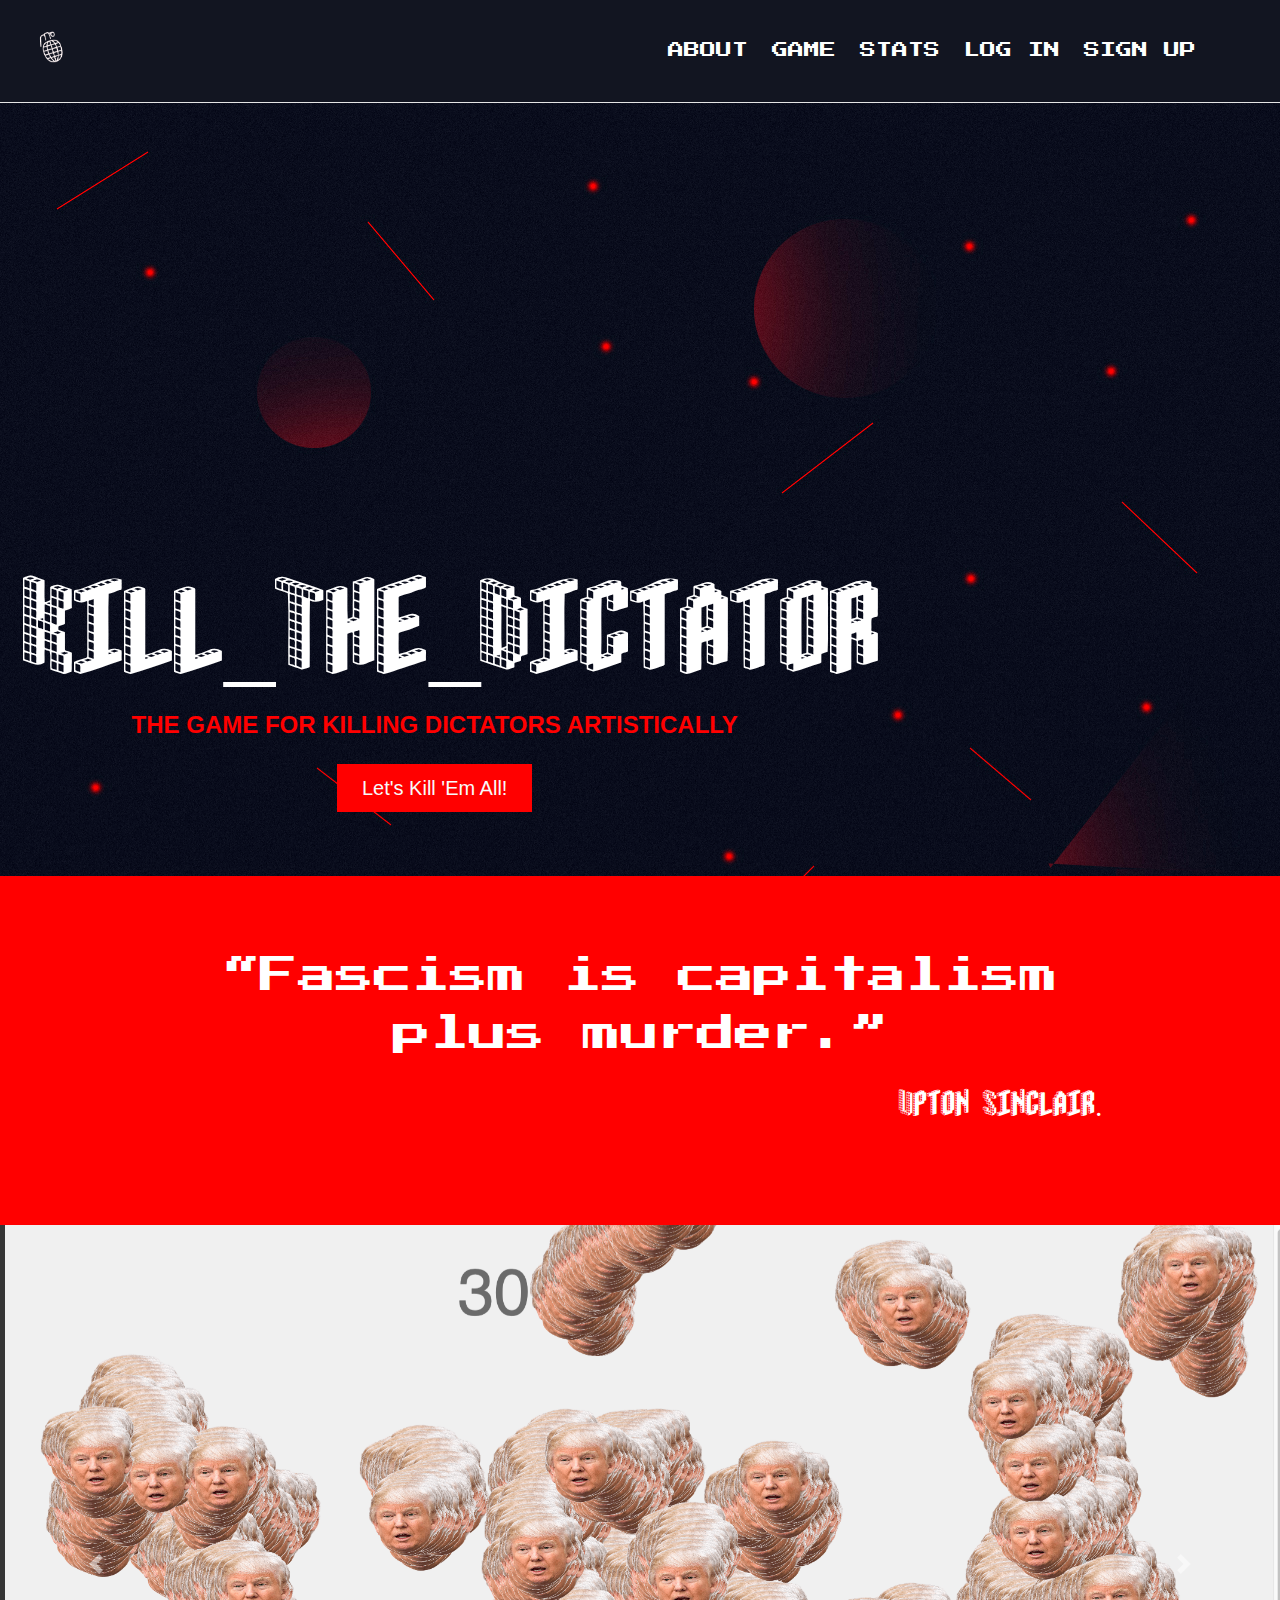
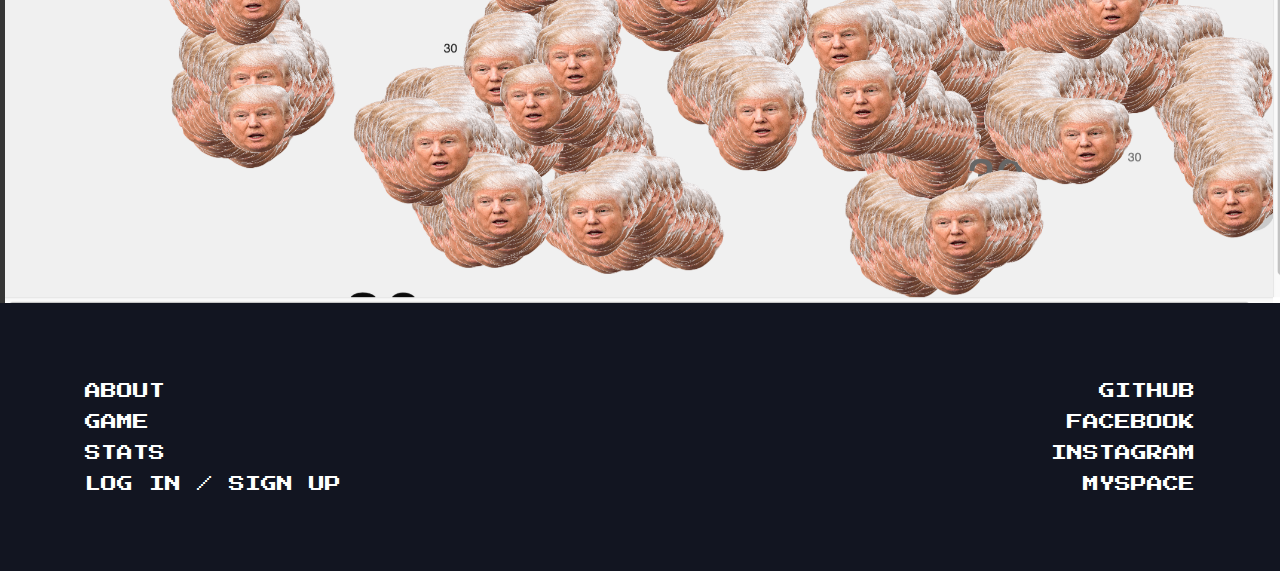
==== index.html @ b9e3bdea "agregado imagen fondo section y cambiado png trump , falta favicon" ====
<!DOCTYPE html>
<html lang="en">

<head>
    <meta charset="UTF-8">
    <meta name="viewport" content="width=device-width, initial-scale=1.0">
    <!-- para agregar el favicon -->
    <link rel="icon" type="image/png" href="/resources/android-icon-48x48.png">

    <!-- bootstrap 4 css -->
    <link rel="stylesheet" href="https://maxcdn.bootstrapcdn.com/bootstrap/4.0.0/css/bootstrap.min.css"
        integrity="sha384-Gn5384xqQ1aoWXA+058RXPxPg6fy4IWvTNh0E263XmFcJlSAwiGgFAW/dAiS6JXm" crossorigin="anonymous">

    <!-- íconos fontawesome -->
    <link rel="stylesheet" href="https://use.fontawesome.com/releases/v5.8.1/css/all.css"
        integrity="sha384-50oBUHEmvpQ+1lW4y57PTFmhCaXp0ML5d60M1M7uH2+nqUivzIebhndOJK28anvf" crossorigin="anonymous">

    <link rel="stylesheet" href="https://use.fontawesome.com/releases/v5.8.1/css/all.css"
        integrity="sha384-50oBUHEmvpQ+1lW4y57PTFmhCaXp0ML5d60M1M7uH2+nqUivzIebhndOJK28anvf" crossorigin="anonymous">
    <link href="https://fonts.googleapis.com/css?family=Press+Start+2P&display=swap" rel="stylesheet">
    <link rel="stylesheet" href="/styles/style.css">
    <title>Dictator Killer</title>

</head>

<body>
    <nav class="navbar navbar-expand-lg ">
        <a href="index.html"> <img src="/images/logogranada.png" class="logo m-3 " alt="logo-granada"></a>
        <button type="button" class="navbar-toggler mb-2 " data-toggle="collapse" data-target="#nav"><i
                class="fas fa-skull-crossbones"></i></button>
        <div class="collapse navbar-collapse justify-content-end" id="nav">
            <ul id="nav-ul" class="navbar-nav mr-5">
                <li><a class="navli   px-1 mr-3" href="about.html">ABOUT</a></li>
                <li><a class="navli   px-1 mr-3" href="game.html">GAME</a></li>
                <li><a class="navli   px-1 mr-3" href="stats.html">STATS</a></li>
                <li><a class="navli   px-1 mr-3" href="login.html">LOG IN </a></li>
                <li><a class="navli   px-1 mr-3" href="signup.html"> SIGN UP</a></li>
            </ul>
        </div>
    </nav>
    <hr>
    <!--banner-->
    <section class="">
        <div class="container-fluid">
            <div class="row justify-content-start align-items-end hero ">
                <div class="col-sm-8 text-center ml-2 mb-5">
                    <h1 class="killH1 ">Kill_The_Dictator</h1>
                    <h4 class="font-weight-bold  subh4 mt-4">THE GAME FOR KILLING DICTATORS ARTISTICALLY</h2>

                        <a href="/game.html" class="btn  btn-lg px-4 m-3 text-light btn-rojo">Let's Kill 'Em All!</a>
                </div>
            </div>
        </div>
    </section>
    <!--end of banner-->


    <section id="features" class="p-5 bg-pink ">
        <div class="container-fluid">
            <div class="row">

            </div>
            <div class="row text-center">
                <div class="col-lg-10 col-sm-10 mx-auto mb-5">
                    <p class="text-white my-4 quote ">
                        “Fascism is capitalism plus murder.”
                    </p>
                    <h3 class="text-white text-right mr-3">Upton Sinclair.</h3>

                </div>

            </div>
        </div>
    </section>

    <div id="carousel" class="carousel slide" data-ride="carousel">
        <div class="carousel-inner">
            <div class="carousel-item active">
                <div class="innerEffect"></div>
                <img src="/images/slide1.png" class="d-block w-100" alt="">
                <div class="carousel-caption d-none d-md-block">

                </div>
            </div>
            <div class="carousel-item">
                <div class="innerEffect"></div>
                <img src="/images/slide1.png" class="d-block w-100" alt="">
                <div class="carousel-caption d-none d-md-block">

                </div>
            </div>
            <div class="carousel-item">
                <div class="innerEffect"></div>
                <img src="/images/slide1.png" class="d-block w-100" alt="">
                <div class="carousel-caption d-none d-md-block">

                </div>
            </div>
            <div class="carousel-item">
                <div class="innerEffect"></div>
                <img src="/images/slide1.png" class="d-block w-100" alt="">
                <div class="carousel-caption d-none d-md-block">

                </div>
            </div>
        </div>
        <a class="carousel-control-prev" href="#carouselExampleCaptions" role="button" data-slide="prev">
            <span class="carousel-control-prev-icon" aria-hidden="true"></span>
            <span class="sr-only">Previous</span>
        </a>
        <a class="carousel-control-next" href="#carouselExampleCaptions" role="button" data-slide="next">
            <span class="carousel-control-next-icon" aria-hidden="true"></span>
            <span class="sr-only">Next</span>
        </a>
    </div>


    <!--footer-->
    <footer class="">
        <div class="container ">
            <div class="row  py-5">
                <div class="col-lg-6 col-sm-6 my-4">
                    <ul class="list-group list-unstyled">
                        <li class="pt-1"><a href="#" class="navli  ">ABOUT</a></li>
                        <li class="pt-1"><a href="#" class="navli">GAME </a></li>
                        <li class="pt-1"><a href="#" class="navli">STATS </a></li>
                        <li class="pt-1"><a href="#" class="navli"> LOG IN / SIGN UP</a>
                        </li>
                    </ul>
                </div>

                <div class="col-lg-6 col-sm-6 my-4">
                    <ul class="list-group list-unstyled ul2">
                        <li class="pt-1 "><a href="#" class="navli  ">GITHUB</a></li>
                        <li class="pt-1"><a href="#" class="navli  ">FACEBOOK</a></li>
                        <li class="pt-1"><a href="#" class="navli ">INSTAGRAM </a></li>
                        <li class="pt-1"><a href="#" class="navli "> MYSPACE</a>
                        </li>
                    </ul>
                </div>
            </div>
        </div>
    </footer>

    <!--end of footer-->

    <!-- _____________________END OF CODE_______//______SCRIPT______________________ -->

    <script src="https://code.jquery.com/jquery-3.2.1.slim.min.js"
        integrity="sha384-KJ3o2DKtIkvYIK3UENzmM7KCkRr/rE9/Qpg6aAZGJwFDMVNA/GpGFF93hXpG5KkN" crossorigin="anonymous">
    </script>
    <script src="https://cdnjs.cloudflare.com/ajax/libs/popper.js/1.12.9/umd/popper.min.js"
        integrity="sha384-ApNbgh9B+Y1QKtv3Rn7W3mgPxhU9K/ScQsAP7hUibX39j7fakFPskvXusvfa0b4Q" crossorigin="anonymous">
    </script>
    <script src="https://maxcdn.bootstrapcdn.com/bootstrap/4.0.0/js/bootstrap.min.js"
        integrity="sha384-JZR6Spejh4U02d8jOt6vLEHfe/JQGiRRSQQxSfFWpi1MquVdAyjUar5+76PVCmYl" crossorigin="anonymous">
    </script>
</body>

</html>
---- styles/style.css ----
@font-face {
    font-family: "Blox";
    src: url("/resources/FontBlox/blox2-webfont.woff");
    src: url("/resources/FontBlox/blox2-webfont.woff") format("woff"),
        url("/resources/FontBlox/Blox2.ttf") format("ttf"),
        url("https://yoursite.com/css/fonts/CustomFont.svg#filename") format("svg");
}

nav {
    background-color: #121521;
}

.nav-item:hover {
    color: red;
}

.navbar-toggler {
    color: red;
}

.logo {
    width: 40px;

}

.hero {
    background-color: #121521;
    min-height: 450px;
    background-image: url(/images/backsection.jpg);

}

@media screen and (min-width: 600px) {
    .hero {
        height: 85.9vh;
    }
}

@media screen and (max-width: 600px) {
    .hero {
        height: 89vh;
    }
}

@media screen and (min-width: 600px) {
    .dictator-title {
        margin-top: 50px;
    }
}

h1,
h3 {
    font-family: Blox;
    color: white;

}

h1 {
    font-size: 8vw;


}

h1:hover {
    animation: text-flicker-in-glow 4s linear infinite alternate both;

}

@keyframes text-flicker-in-glow {
    0% {
        opacity: 0;
    }

    10% {
        opacity: 0;
        text-shadow: none;
    }

    10.1% {
        opacity: 1;
        text-shadow: none;
    }

    10.2% {
        opacity: 0;
        text-shadow: none;
    }

    20% {
        opacity: 0;
        text-shadow: none;
    }

    20.1% {
        opacity: 1;
        text-shadow: 0 0 30px rgba(255, 255, 255, 0.25);
    }

    20.6% {
        opacity: 0;
        text-shadow: none;
    }

    30% {
        opacity: 0;
        text-shadow: none;
    }

    30.1% {
        opacity: 1;
        text-shadow: 0 0 30px rgba(255, 255, 255, 0.45), 0 0 60px rgba(255, 255, 255, 0.25);
    }

    30.5% {
        opacity: 1;
        text-shadow: 0 0 30px rgba(255, 255, 255, 0.45), 0 0 60px rgba(255, 255, 255, 0.25);
    }

    30.6% {
        opacity: 0;
        text-shadow: none;
    }

    45% {
        opacity: 0;
        text-shadow: none;
    }

    45.1% {
        opacity: 1;
        text-shadow: 0 0 30px rgba(255, 255, 255, 0.45), 0 0 60px rgba(255, 255, 255, 0.25);
    }

    50% {
        opacity: 1;
        text-shadow: 0 0 30px rgba(255, 255, 255, 0.45), 0 0 60px rgba(255, 255, 255, 0.25);
    }

    55% {
        opacity: 1;
        text-shadow: 0 0 30px rgba(255, 255, 255, 0.45), 0 0 60px rgba(255, 255, 255, 0.25);
    }

    55.1% {
        opacity: 0;
        text-shadow: none;
    }

    57% {
        opacity: 0;
        text-shadow: none;
    }

    57.1% {
        opacity: 1;
        text-shadow: 0 0 30px rgba(255, 255, 255, 0.55), 0 0 60px rgba(255, 255, 255, 0.35);
    }

    60% {
        opacity: 1;
        text-shadow: 0 0 30px rgba(255, 255, 255, 0.55), 0 0 60px rgba(255, 255, 255, 0.35);
    }

    60.1% {
        opacity: 0;
        text-shadow: none;
    }

    65% {
        opacity: 0;
        text-shadow: none;
    }

    65.1% {
        opacity: 1;
        text-shadow: 0 0 30px rgba(255, 255, 255, 0.55), 0 0 60px rgba(255, 255, 255, 0.35), 0 0 100px rgba(255, 255, 255, 0.1);
    }

    75% {
        opacity: 1;
        text-shadow: 0 0 30px rgba(255, 255, 255, 0.55), 0 0 60px rgba(255, 255, 255, 0.35), 0 0 100px rgba(255, 255, 255, 0.1);
    }

    75.1% {
        opacity: 0;
        text-shadow: none;
    }

    77% {
        opacity: 0;
        text-shadow: none;
    }

    77.1% {
        opacity: 1;
        text-shadow: 0 0 30px rgba(255, 255, 255, 0.55), 0 0 60px rgba(255, 255, 255, 0.4), 0 0 110px rgba(255, 255, 255, 0.2), 0 0 100px rgba(255, 255, 255, 0.1);
    }

    85% {
        opacity: 1;
        text-shadow: 0 0 30px rgba(255, 255, 255, 0.55), 0 0 60px rgba(255, 255, 255, 0.4), 0 0 110px rgba(255, 255, 255, 0.2), 0 0 100px rgba(255, 255, 255, 0.1);
    }

    85.1% {
        opacity: 0;
        text-shadow: none;
    }

    86% {
        opacity: 0;
        text-shadow: none;
    }

    86.1% {
        opacity: 1;
        text-shadow: 0 0 30px rgba(255, 255, 255, 0.6), 0 0 60px rgba(255, 255, 255, 0.45), 0 0 110px rgba(255, 255, 255, 0.25), 0 0 100px rgba(255, 255, 255, 0.1);
    }

    100% {
        opacity: 1;
        text-shadow: 0 0 30px rgba(255, 255, 255, 0.6), 0 0 60px rgba(255, 255, 255, 0.45), 0 0 110px rgba(255, 255, 255, 0.25), 0 0 100px rgba(255, 255, 255, 0.1);
    }
}


@media screen and (max-width: 600px) {
    .KillH1 {
        font-size: 14vw;
    }
}

h4 {
    color: red;
}

hr {
    height: 0, 5px;
    color: #bbbbbb;
    margin: 0;
    padding: 0;
}

.subh2 {
    color: red;
    letter-spacing: 5px;
}

.btn-rojo {
    background-color: red;
    border-radius: 0;
}

#features {
    background-color: red;
}

.quote {
    font-size: 3vw;
    font-family: 'Press Start 2P';
}

footer {
    background-color: #121521;

}

@media screen and (max-width: 600px) {
    .quote {
        font-size: 5vw;
    }
}

@media screen and (max-width: 600px) {
    #imagen {
        max-width: 150px;
    }
}

.navli,
.info-title,
.info-text {
    color: white;
    text-decoration: none;
    font-family: 'Press Start 2P';
}

.navli:hover {
    color: red;
    text-decoration: none;

}

.ul2 li {
    text-align: end;
}

.tabla {
    border: 2px solid #FFF;
    background-color: red;
}

.btnsubmit {
    display: block;
    background-color: red;
    border: 2px solid #FFF;

}

.btnsubmit:hover {
    color: #121521;
    background-color: white;

}

#countdown {
    display: none;
    font-family: 'Press Start 2P';
    font-size: 20px;
}

@media screen and (max-width: 600px) {
    #countdown {
        font-size: 10px;
    }
}

#score-section {
    display: none;
}

.sign-up,
.log-in {
    display: inline;
}

.sign-up:hover,
.log-in:hover,
.stats:hover {
    color: black;
    cursor: pointer;
    letter-spacing: 5px;
}

::placeholder,
input {
    font-family: 'Press Start 2P';
}

#game-body {
    cursor: url('/resources/cursor.cur'), auto;

        animation: colorchange 60s; 
        -webkit-animation: colorchange 60s;
      }
  
      @keyframes colorchange
      {
        0%   {background: white;}
        100% {background: red;}
      }
  
      @-webkit-keyframes colorchange
      {
        0%   {background: white;}
        100% {background: red;}
      
}
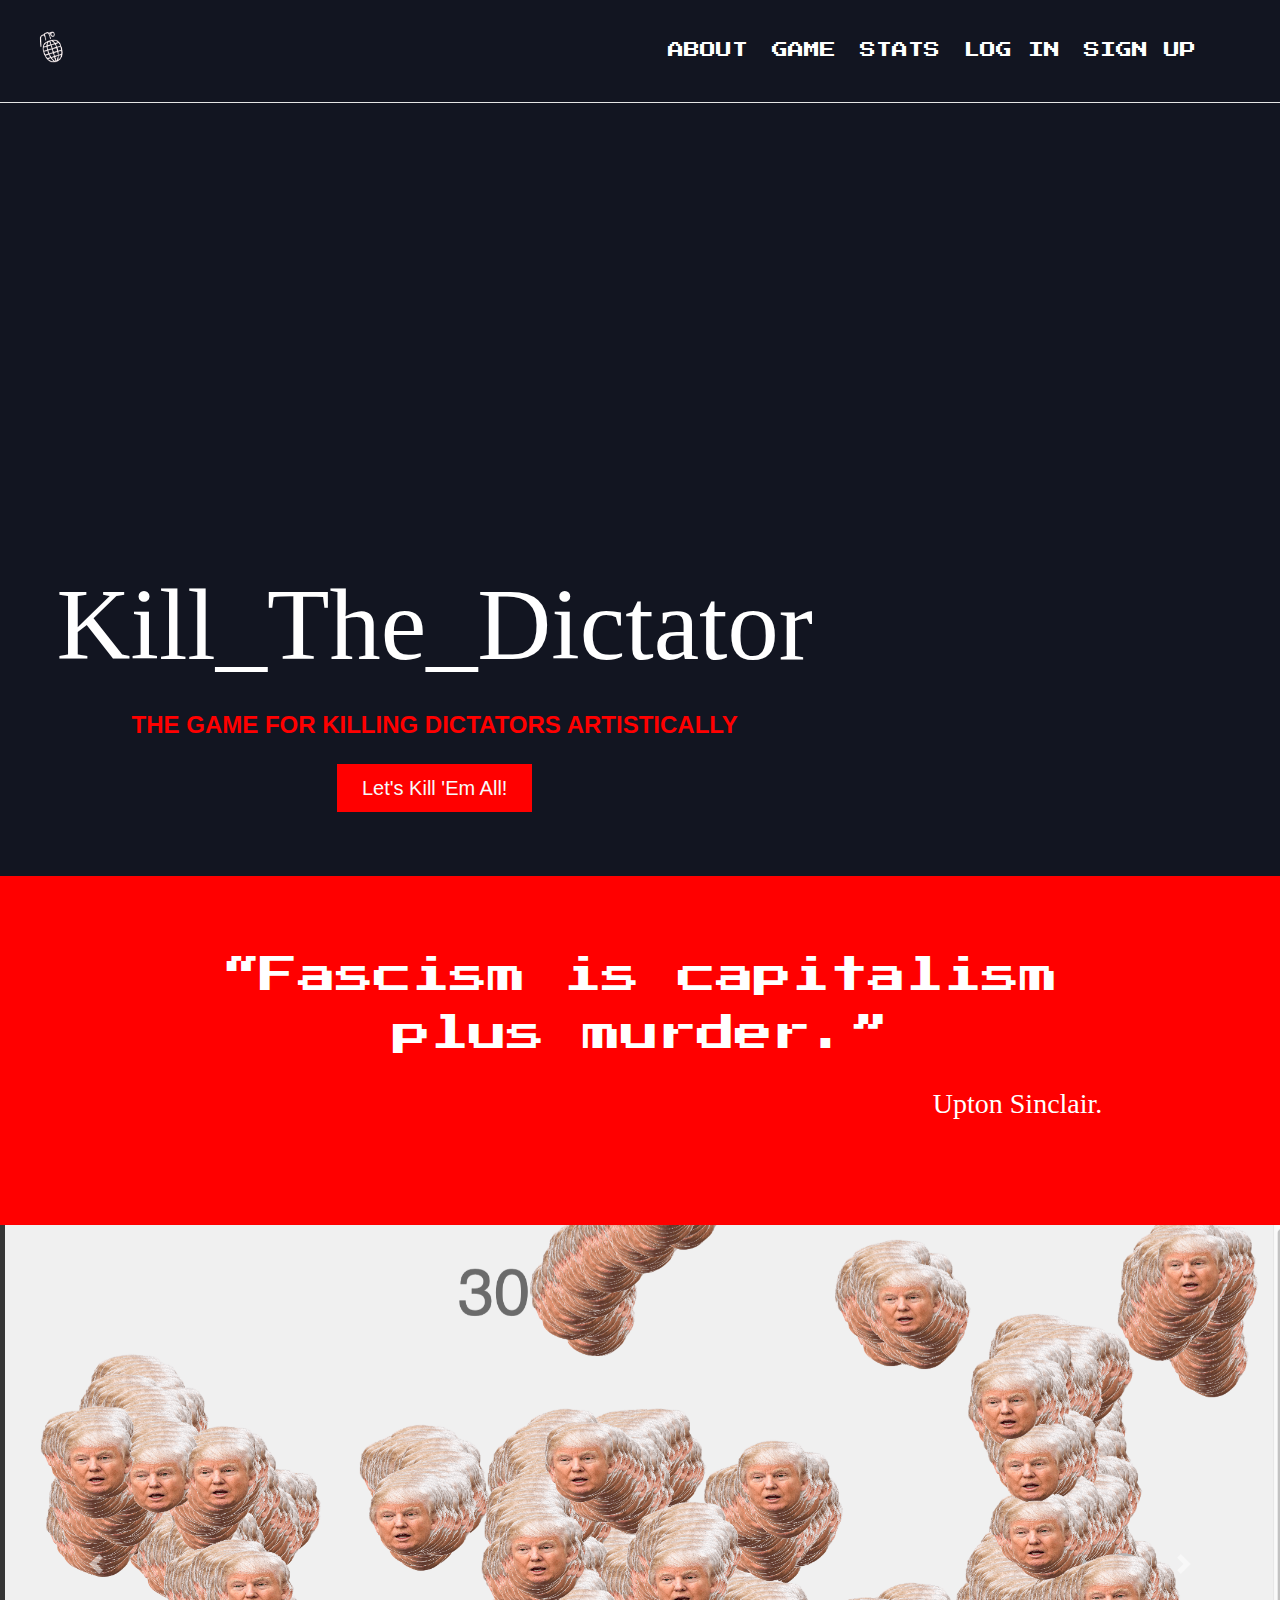
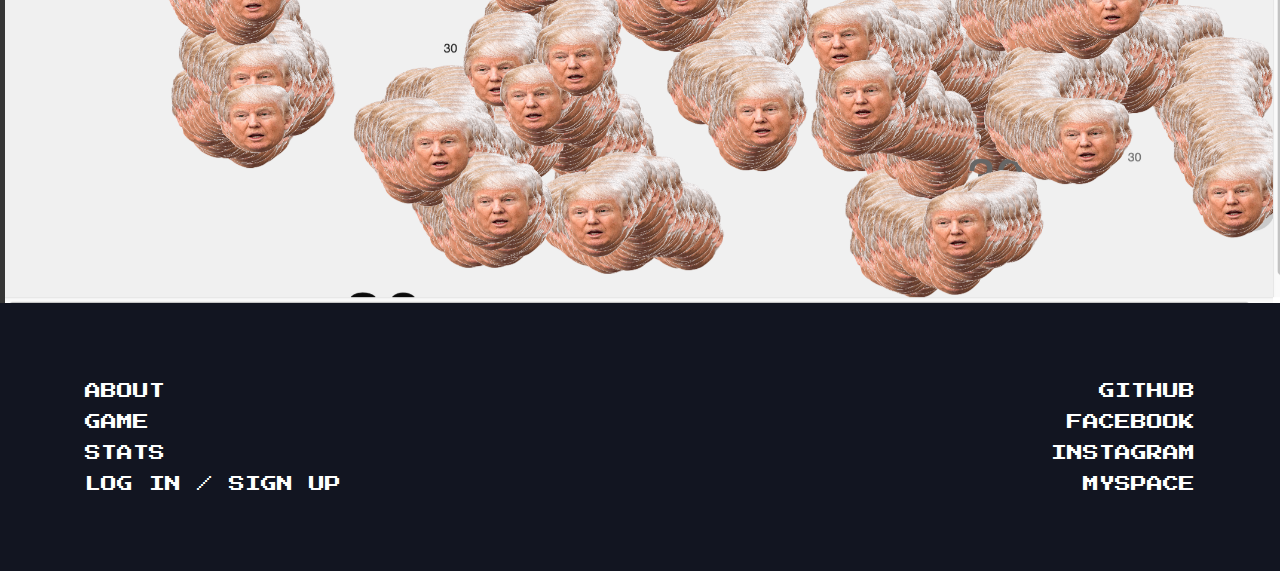
==== commit 832681b6: "cambiado todo los puntos para github" ====
--- a/index.html
+++ b/index.html
@@ -5,7 +5,7 @@
     <meta charset="UTF-8">
     <meta name="viewport" content="width=device-width, initial-scale=1.0">
     <!-- para agregar el favicon -->
-    <link rel="icon" type="image/png" href="/resources/android-icon-48x48.png">
+    <link rel="icon" type="image/png" href="./resources/android-icon-48x48.png">
 
     <!-- bootstrap 4 css -->
     <link rel="stylesheet" href="https://maxcdn.bootstrapcdn.com/bootstrap/4.0.0/css/bootstrap.min.css"
@@ -18,14 +18,14 @@
     <link rel="stylesheet" href="https://use.fontawesome.com/releases/v5.8.1/css/all.css"
         integrity="sha384-50oBUHEmvpQ+1lW4y57PTFmhCaXp0ML5d60M1M7uH2+nqUivzIebhndOJK28anvf" crossorigin="anonymous">
     <link href="https://fonts.googleapis.com/css?family=Press+Start+2P&display=swap" rel="stylesheet">
-    <link rel="stylesheet" href="/styles/style.css">
+    <link rel="stylesheet" href="./styles/style.css">
     <title>Dictator Killer</title>
 
 </head>
 
 <body>
     <nav class="navbar navbar-expand-lg ">
-        <a href="index.html"> <img src="/images/logogranada.png" class="logo m-3 " alt="logo-granada"></a>
+        <a href="index.html"> <img src="./images/logogranada.png" class="logo m-3 " alt="logo-granada"></a>
         <button type="button" class="navbar-toggler mb-2 " data-toggle="collapse" data-target="#nav"><i
                 class="fas fa-skull-crossbones"></i></button>
         <div class="collapse navbar-collapse justify-content-end" id="nav">
@@ -47,7 +47,7 @@
                     <h1 class="killH1 ">Kill_The_Dictator</h1>
                     <h4 class="font-weight-bold  subh4 mt-4">THE GAME FOR KILLING DICTATORS ARTISTICALLY</h2>
 
-                        <a href="/game.html" class="btn  btn-lg px-4 m-3 text-light btn-rojo">Let's Kill 'Em All!</a>
+                        <a href="game.html" class="btn  btn-lg px-4 m-3 text-light btn-rojo">Let's Kill 'Em All!</a>
                 </div>
             </div>
         </div>
@@ -77,28 +77,28 @@
         <div class="carousel-inner">
             <div class="carousel-item active">
                 <div class="innerEffect"></div>
-                <img src="/images/slide1.png" class="d-block w-100" alt="">
+                <img src="./images/slide1.png" class="d-block w-100" alt="">
                 <div class="carousel-caption d-none d-md-block">
 
                 </div>
             </div>
             <div class="carousel-item">
                 <div class="innerEffect"></div>
-                <img src="/images/slide1.png" class="d-block w-100" alt="">
+                <img src="./images/slide1.png" class="d-block w-100" alt="">
                 <div class="carousel-caption d-none d-md-block">
 
                 </div>
             </div>
             <div class="carousel-item">
                 <div class="innerEffect"></div>
-                <img src="/images/slide1.png" class="d-block w-100" alt="">
+                <img src="./images/slide1.png" class="d-block w-100" alt="">
                 <div class="carousel-caption d-none d-md-block">
 
                 </div>
             </div>
             <div class="carousel-item">
                 <div class="innerEffect"></div>
-                <img src="/images/slide1.png" class="d-block w-100" alt="">
+                <img src="./images/slide1.png" class="d-block w-100" alt="">
                 <div class="carousel-caption d-none d-md-block">
 
                 </div>
--- a/styles/style.css
+++ b/styles/style.css
@@ -1,8 +1,8 @@
 @font-face {
     font-family: "Blox";
-    src: url("/resources/FontBlox/blox2-webfont.woff");
-    src: url("/resources/FontBlox/blox2-webfont.woff") format("woff"),
-        url("/resources/FontBlox/Blox2.ttf") format("ttf"),
+    src: url("./resources/FontBlox/blox2-webfont.woff");
+    src: url("./resources/FontBlox/blox2-webfont.woff") format("woff"),
+        url("./resources/FontBlox/Blox2.ttf") format("ttf"),
         url("https://yoursite.com/css/fonts/CustomFont.svg#filename") format("svg");
 }
 
@@ -26,7 +26,7 @@
 .hero {
     background-color: #121521;
     min-height: 450px;
-    background-image: url(/images/backsection.jpg);
+    background-image: url(./images/backsection.jpg);
 
 }
 
@@ -347,7 +347,7 @@
 }
 
 #game-body {
-    cursor: url('/resources/cursor.cur'), auto;
+    cursor: url('./resources/cursor.cur'), auto;
 
         animation: colorchange 60s; 
         -webkit-animation: colorchange 60s;
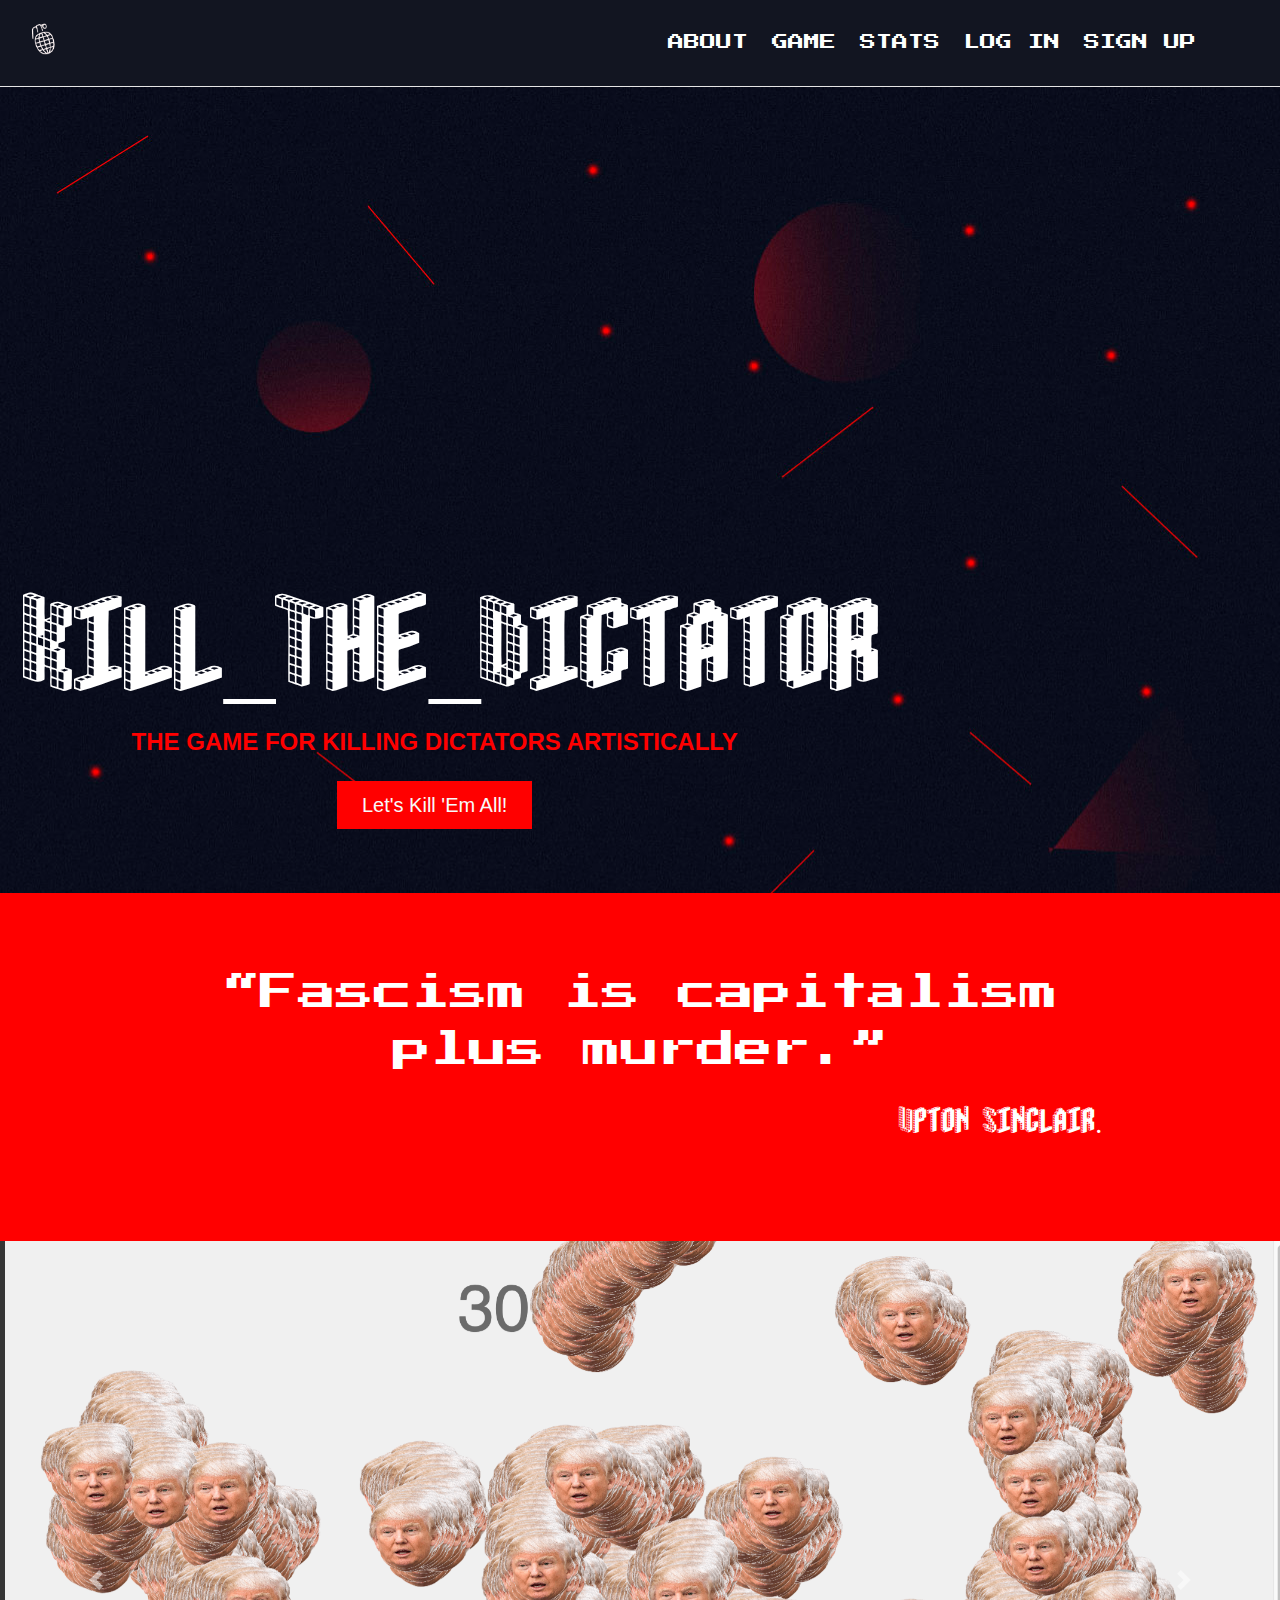
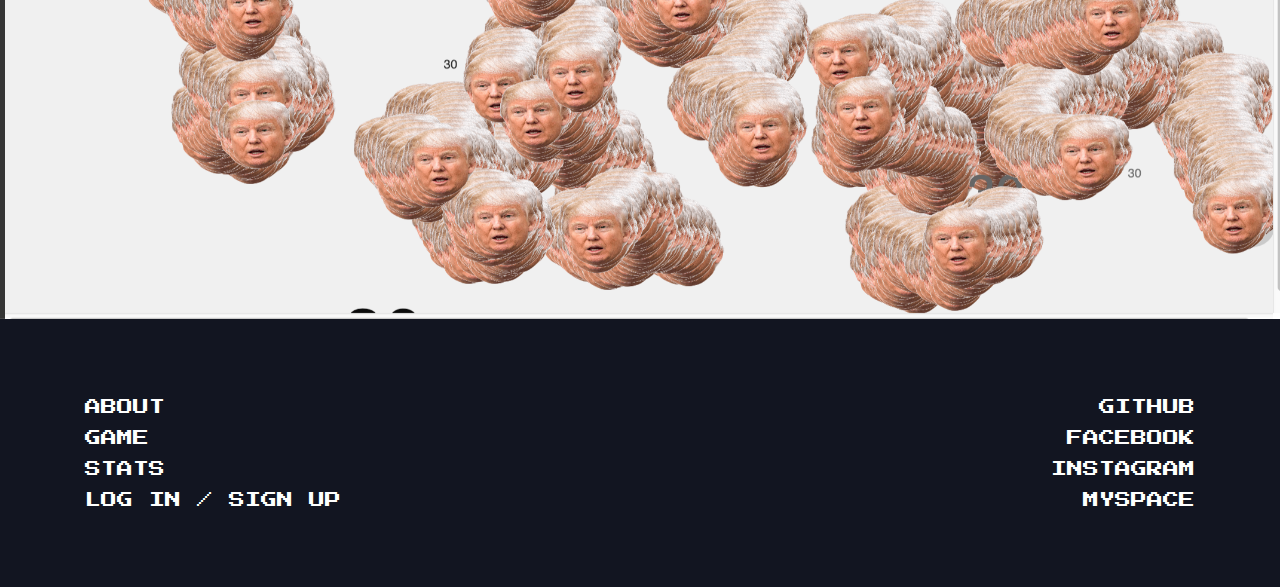
==== commit e55773ae: "agregado favicon correjido estilos margin tops y width del canvas" ====
--- a/index.html
+++ b/index.html
@@ -5,7 +5,7 @@
     <meta charset="UTF-8">
     <meta name="viewport" content="width=device-width, initial-scale=1.0">
     <!-- para agregar el favicon -->
-    <link rel="icon" type="image/png" href="./resources/android-icon-48x48.png">
+    <link rel="icon" type="image/png" href="./resources/favico.ico">
 
     <!-- bootstrap 4 css -->
     <link rel="stylesheet" href="https://maxcdn.bootstrapcdn.com/bootstrap/4.0.0/css/bootstrap.min.css"
@@ -25,7 +25,7 @@
 
 <body>
     <nav class="navbar navbar-expand-lg ">
-        <a href="index.html"> <img src="./images/logogranada.png" class="logo m-3 " alt="logo-granada"></a>
+        <a href="index.html"> <img src="./images/logogranada.png" class="logo m-2 " alt="logo-granada"></a>
         <button type="button" class="navbar-toggler mb-2 " data-toggle="collapse" data-target="#nav"><i
                 class="fas fa-skull-crossbones"></i></button>
         <div class="collapse navbar-collapse justify-content-end" id="nav">
@@ -84,21 +84,7 @@
             </div>
             <div class="carousel-item">
                 <div class="innerEffect"></div>
-                <img src="./images/slide1.png" class="d-block w-100" alt="">
-                <div class="carousel-caption d-none d-md-block">
-
-                </div>
-            </div>
-            <div class="carousel-item">
-                <div class="innerEffect"></div>
-                <img src="./images/slide1.png" class="d-block w-100" alt="">
-                <div class="carousel-caption d-none d-md-block">
-
-                </div>
-            </div>
-            <div class="carousel-item">
-                <div class="innerEffect"></div>
-                <img src="./images/slide1.png" class="d-block w-100" alt="">
+                <img src="./images/noname.png" class="d-block w-100" alt="">
                 <div class="carousel-caption d-none d-md-block">
 
                 </div>
@@ -121,7 +107,7 @@
             <div class="row  py-5">
                 <div class="col-lg-6 col-sm-6 my-4">
                     <ul class="list-group list-unstyled">
-                        <li class="pt-1"><a href="#" class="navli  ">ABOUT</a></li>
+                        <li class="pt-1"><a href="#" class="navli">ABOUT</a></li>
                         <li class="pt-1"><a href="#" class="navli">GAME </a></li>
                         <li class="pt-1"><a href="#" class="navli">STATS </a></li>
                         <li class="pt-1"><a href="#" class="navli"> LOG IN / SIGN UP</a>
@@ -157,4 +143,4 @@
     </script>
 </body>
 
-</html>+</html>
--- a/styles/style.css
+++ b/styles/style.css
@@ -1,8 +1,8 @@
 @font-face {
     font-family: "Blox";
-    src: url("./resources/FontBlox/blox2-webfont.woff");
-    src: url("./resources/FontBlox/blox2-webfont.woff") format("woff"),
-        url("./resources/FontBlox/Blox2.ttf") format("ttf"),
+    src: url("../resources/FontBlox/blox2-webfont.woff");
+    src: url("../resources/FontBlox/blox2-webfont.woff") format("woff"),
+        url("../resources/FontBlox/Blox2.ttf") format("ttf"),
         url("https://yoursite.com/css/fonts/CustomFont.svg#filename") format("svg");
 }
 
@@ -26,13 +26,13 @@
 .hero {
     background-color: #121521;
     min-height: 450px;
-    background-image: url(./images/backsection.jpg);
+    background-image: url(../images/backsection-lofi.jpg);
 
 }
 
 @media screen and (min-width: 600px) {
     .hero {
-        height: 85.9vh;
+        height: 89.5vh;
     }
 }
 
@@ -347,7 +347,7 @@
 }
 
 #game-body {
-    cursor: url('./resources/cursor.cur'), auto;
+    cursor: url('../resources/cursor.cur'), auto;
 
         animation: colorchange 60s; 
         -webkit-animation: colorchange 60s;
@@ -364,4 +364,9 @@
         0%   {background: white;}
         100% {background: red;}
       
-}+}
+@media screen and (max-width: 450px) {
+    #texto {
+        font-size: 10px;
+    }
+}
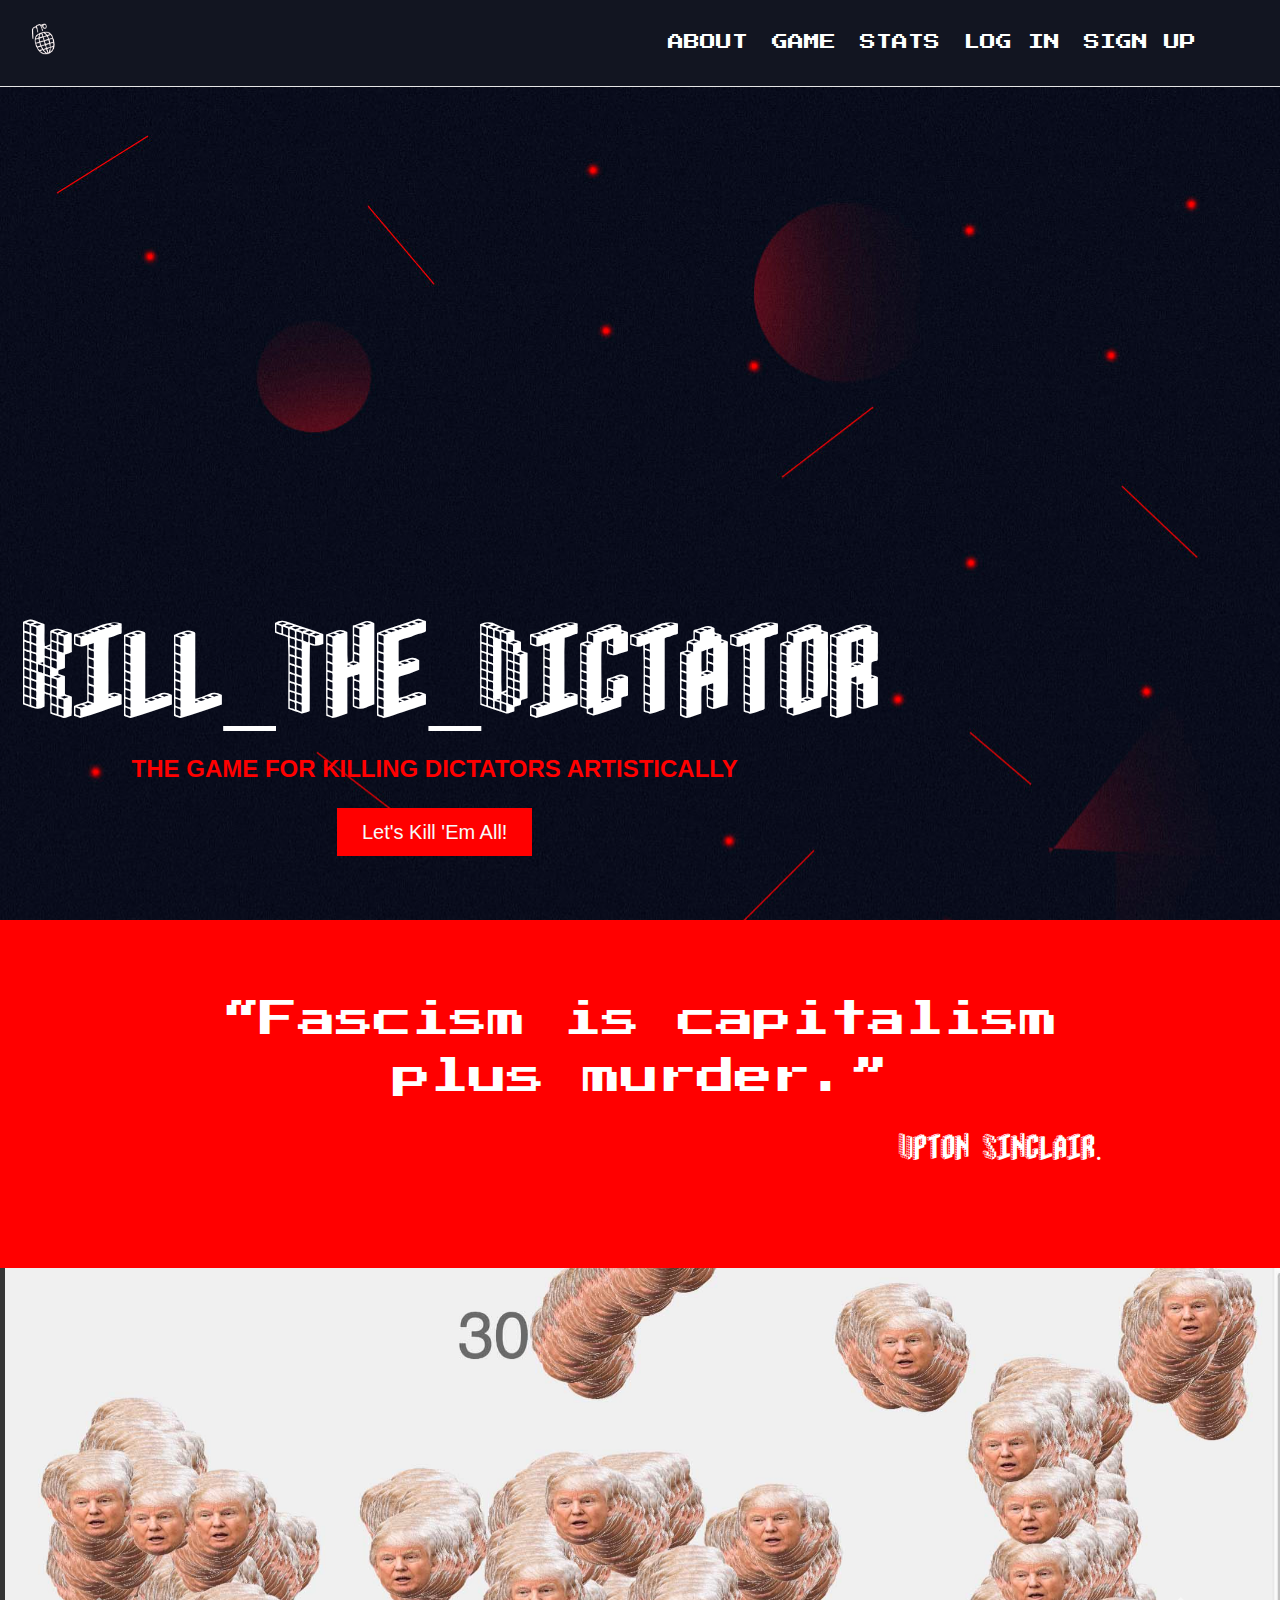
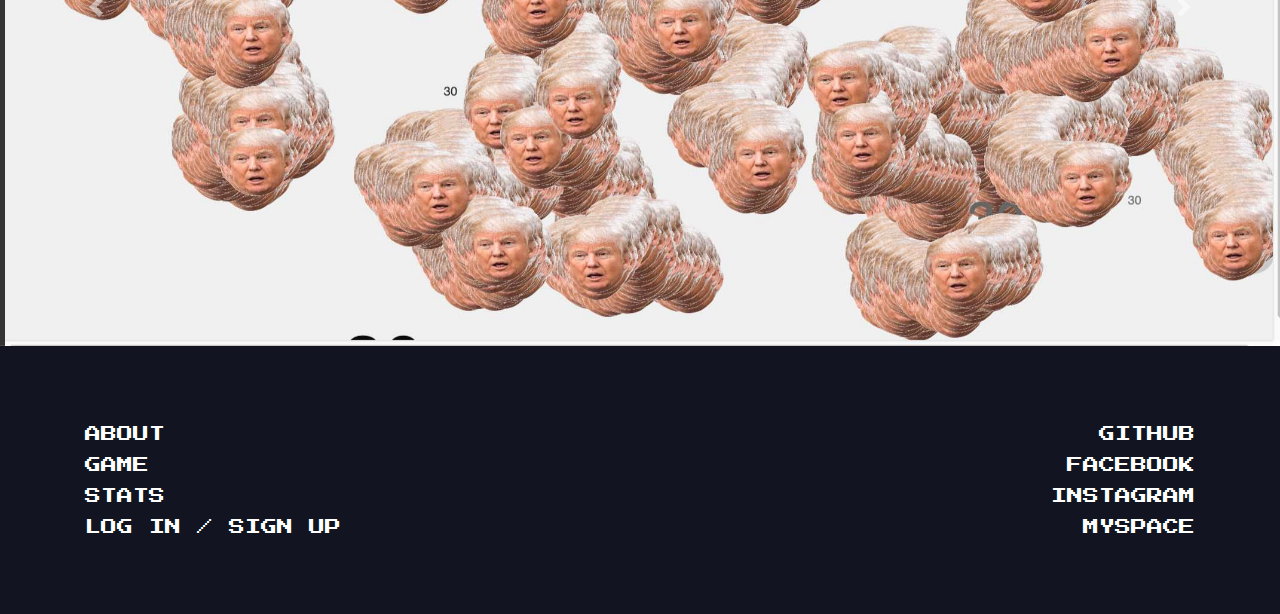
==== commit 1370a2e0: "agregado franco y achicado slides" ====
--- a/index.html
+++ b/index.html
@@ -35,6 +35,7 @@
                 <li><a class="navli   px-1 mr-3" href="stats.html">STATS</a></li>
                 <li><a class="navli   px-1 mr-3" href="login.html">LOG IN </a></li>
                 <li><a class="navli   px-1 mr-3" href="signup.html"> SIGN UP</a></li>
+
             </ul>
         </div>
     </nav>
@@ -77,14 +78,14 @@
         <div class="carousel-inner">
             <div class="carousel-item active">
                 <div class="innerEffect"></div>
-                <img src="./images/slide1.png" class="d-block w-100" alt="">
+                <img src="./images/slide1.jpg" class="d-block w-100" alt="">
                 <div class="carousel-caption d-none d-md-block">
 
                 </div>
             </div>
             <div class="carousel-item">
                 <div class="innerEffect"></div>
-                <img src="./images/noname.png" class="d-block w-100" alt="">
+                <img src="./images/noname.jpg" class="d-block w-100" alt="">
                 <div class="carousel-caption d-none d-md-block">
 
                 </div>
@@ -131,7 +132,6 @@
     <!--end of footer-->
 
     <!-- _____________________END OF CODE_______//______SCRIPT______________________ -->
-
     <script src="https://code.jquery.com/jquery-3.2.1.slim.min.js"
         integrity="sha384-KJ3o2DKtIkvYIK3UENzmM7KCkRr/rE9/Qpg6aAZGJwFDMVNA/GpGFF93hXpG5KkN" crossorigin="anonymous">
     </script>
--- a/styles/style.css
+++ b/styles/style.css
@@ -32,7 +32,7 @@
 
 @media screen and (min-width: 600px) {
     .hero {
-        height: 89.5vh;
+        height: 92.5vh;
     }
 }
 
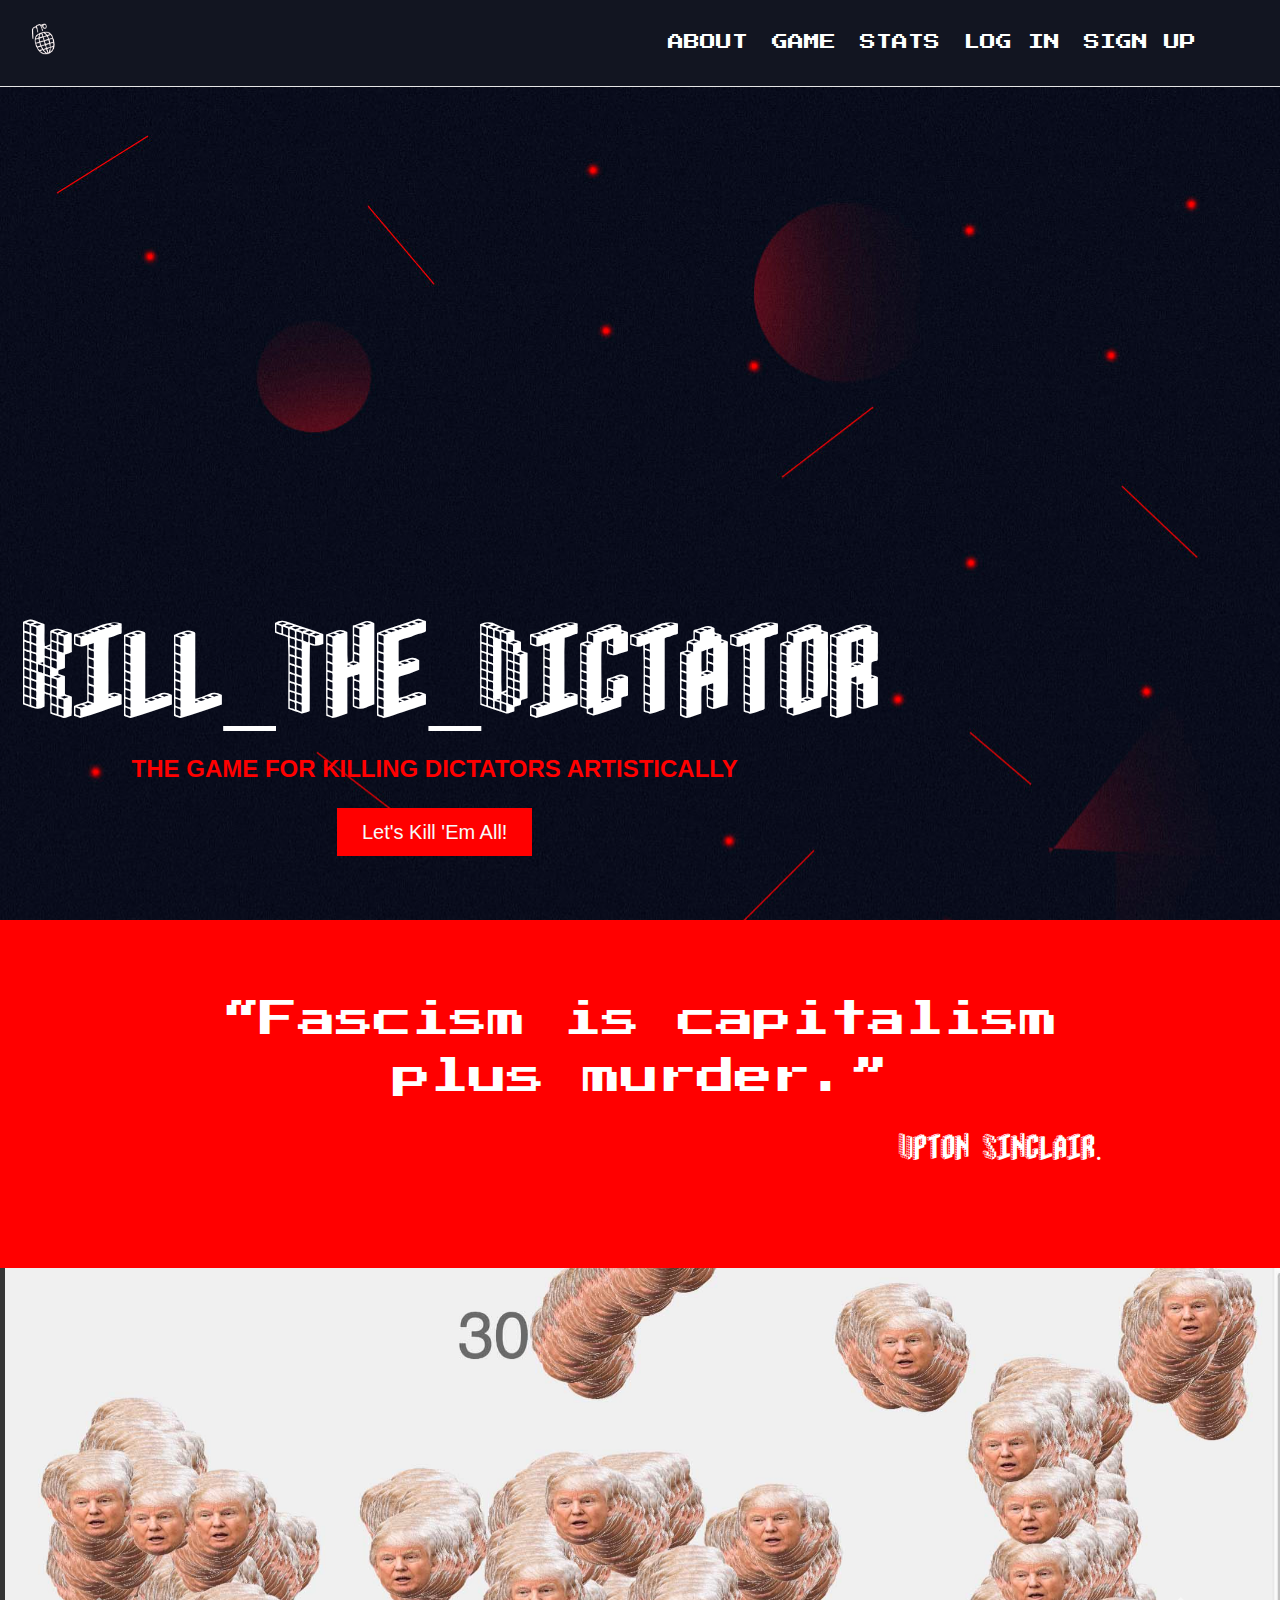
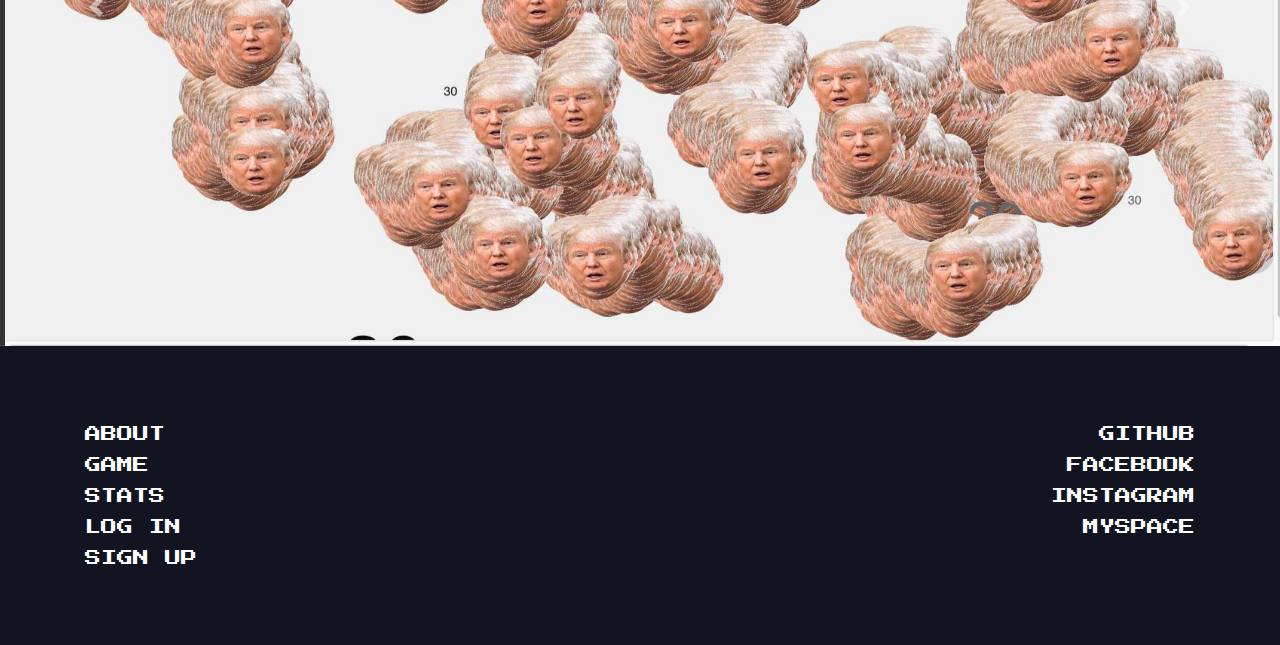
==== commit 911cf9cc: "linked to FB, fixed minor bugs" ====
--- a/index.html
+++ b/index.html
@@ -108,18 +108,19 @@
             <div class="row  py-5">
                 <div class="col-lg-6 col-sm-6 my-4">
                     <ul class="list-group list-unstyled">
-                        <li class="pt-1"><a href="#" class="navli">ABOUT</a></li>
-                        <li class="pt-1"><a href="#" class="navli">GAME </a></li>
-                        <li class="pt-1"><a href="#" class="navli">STATS </a></li>
-                        <li class="pt-1"><a href="#" class="navli"> LOG IN / SIGN UP</a>
+                        <li class="pt-1"><a href="about.html" class="navli">ABOUT</a></li>
+                        <li class="pt-1"><a href="game.html" class="navli">GAME </a></li>
+                        <li class="pt-1"><a href="stats.html" class="navli">STATS </a></li>
+                        <li class="pt-1"><a href="login.html" class="navli">LOG IN </a></li>
+                        <li class="pt-1"><a href="signup.html" class="navli">SIGN UP</a>
                         </li>
                     </ul>
                 </div>
 
                 <div class="col-lg-6 col-sm-6 my-4">
                     <ul class="list-group list-unstyled ul2">
-                        <li class="pt-1 "><a href="#" class="navli  ">GITHUB</a></li>
-                        <li class="pt-1"><a href="#" class="navli  ">FACEBOOK</a></li>
+                        <li class="pt-1 "><a href="https://github.com/grountish" class="navli  ">GITHUB</a></li>
+                        <li class="pt-1"><a href="https://www.facebook.com/tuesdrole" class="navli  ">FACEBOOK</a></li>
                         <li class="pt-1"><a href="#" class="navli ">INSTAGRAM </a></li>
                         <li class="pt-1"><a href="#" class="navli "> MYSPACE</a>
                         </li>
